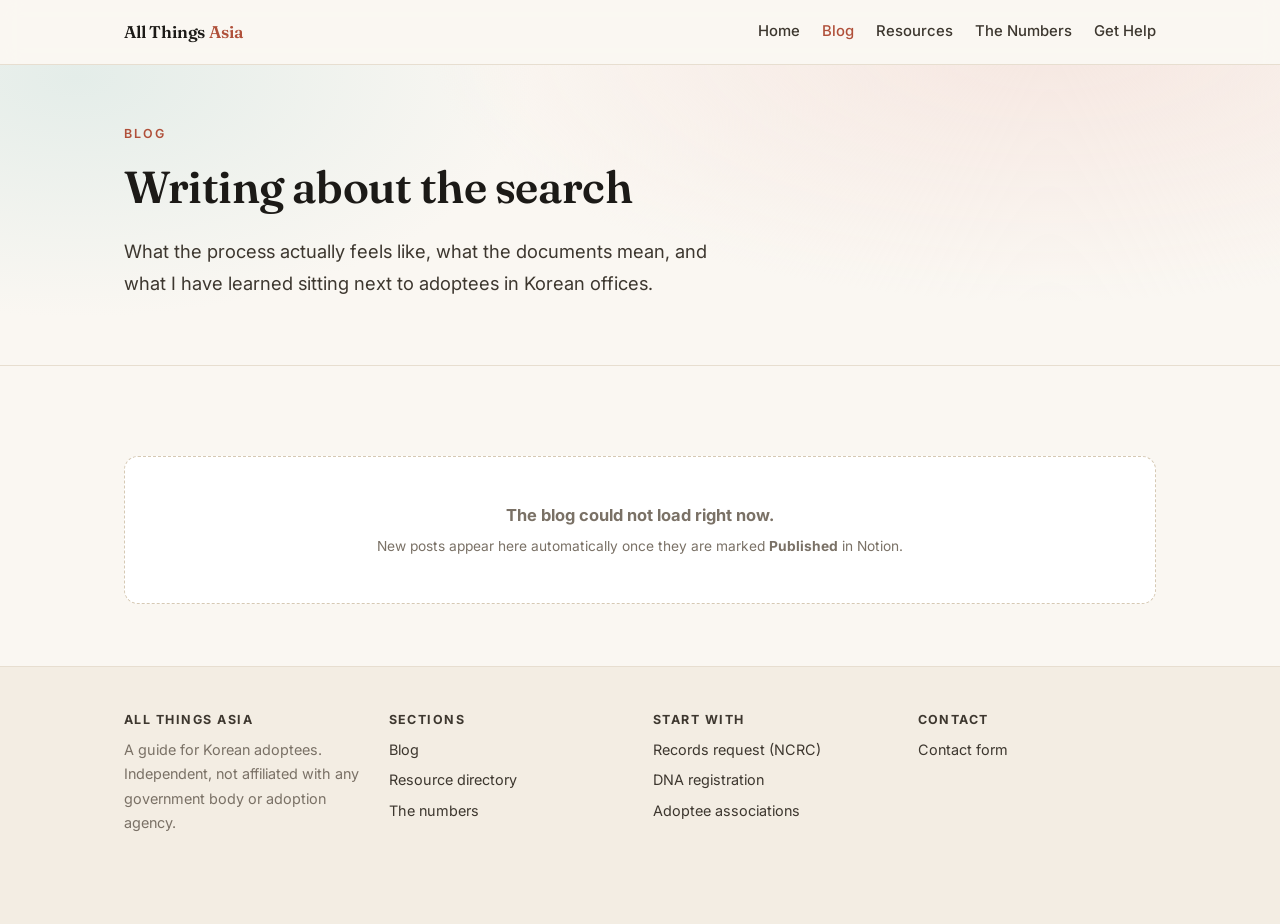
==== blog.html @ e03f9c7b "All Things Asia: Notion-powered blog, resource directory, adoption statistics" ====
<!doctype html>
<html lang="en">
<head>
<meta charset="utf-8">
<meta name="viewport" content="width=device-width,initial-scale=1">
<title>Blog — All Things Asia</title>
<meta name="description" content="Notes on searching for Korean birth family, on paperwork, and on coming back to Korea.">
<link rel="preconnect" href="https://fonts.googleapis.com">
<link rel="preconnect" href="https://fonts.gstatic.com" crossorigin>
<link href="https://fonts.googleapis.com/css2?family=Fraunces:opsz,wght@9..144,400;9..144,600&family=Inter:wght@400;500;600;700&display=swap" rel="stylesheet">
<link rel="stylesheet" href="assets/site.css">
</head>
<body>

<header class="site">
  <div class="wrap bar">
    <a class="brand" href="index.html">All Things <span>Asia</span></a>
    <nav class="main">
      <a href="index.html">Home</a>
      <a href="blog.html" class="on">Blog</a>
      <a href="resources.html">Resources</a>
      <a href="stats.html">The Numbers</a>
      <a href="resources.html#help">Get Help</a>
    </nav>
  </div>
</header>

<div class="hero" style="padding:58px 0 46px">
  <div class="wrap">
    <div class="kicker">Blog</div>
    <h1 style="font-size:clamp(1.9rem,4vw,2.8rem)">Writing about the search</h1>
    <p class="lede" style="max-width:600px">What the process actually feels like, what the documents mean, and what I have learned sitting next to adoptees in Korean offices.</p>
  </div>
</div>

<section>
  <div class="wrap">
    <div id="filters" class="filters"></div>
    <div id="list" class="posts">
      <div class="post-card"><div class="body"><div class="skel" style="width:40%"></div><div class="skel" style="width:90%;height:22px"></div><div class="skel"></div><div class="skel" style="width:70%"></div></div></div>
      <div class="post-card"><div class="body"><div class="skel" style="width:40%"></div><div class="skel" style="width:90%;height:22px"></div><div class="skel"></div><div class="skel" style="width:70%"></div></div></div>
      <div class="post-card"><div class="body"><div class="skel" style="width:40%"></div><div class="skel" style="width:90%;height:22px"></div><div class="skel"></div><div class="skel" style="width:70%"></div></div></div>
    </div>
  </div>
</section>

<footer class="site">
  <div class="wrap">
    <div class="cols">
      <div><h4>All Things Asia</h4><p style="margin:0">A guide for Korean adoptees. Independent, not affiliated with any government body or adoption agency.</p></div>
      <div><h4>Sections</h4><ul><li><a href="blog.html">Blog</a></li><li><a href="resources.html">Resource directory</a></li><li><a href="stats.html">The numbers</a></li></ul></div>
      <div><h4>Start with</h4><ul><li><a href="resources.html#records">Records request (NCRC)</a></li><li><a href="resources.html#dna">DNA registration</a></li><li><a href="resources.html#orgs">Adoptee associations</a></li></ul></div>
      <div><h4>Contact</h4><ul><li><a href="https://forms.gle/z9WPkE3ZgyWG4sxg8" target="_blank" rel="noopener">Contact form</a></li></ul></div>
    </div>
  </div>
</footer>

<script src="assets/site.js"></script>
<script>ATA.renderBlog('#list', '#filters');</script>
</body>
</html>
---- assets/site.css ----
/* All Things Asia — Korean Adoptee Hub */
:root{
  --ink:#1c1a17; --ink-2:#3d372f; --muted:#7a7166;
  --paper:#faf7f2; --paper-2:#f3ede3; --card:#ffffff;
  --line:#e7ded0; --line-2:#d6c9b4;
  --accent:#b0503a; --accent-soft:#f6e7e1;
  --green:#2f5d50; --green-soft:#e4ede9;
  --radius:14px;
  --serif:"Fraunces",Georgia,"Times New Roman",serif;
  --sans:"Inter",-apple-system,BlinkMacSystemFont,"Segoe UI",Roboto,sans-serif;
}
*{box-sizing:border-box}
html{scroll-behavior:smooth}
body{
  margin:0;background:var(--paper);color:var(--ink);
  font-family:var(--sans);font-size:16.5px;line-height:1.7;
  -webkit-font-smoothing:antialiased;
}
a{color:var(--accent);text-decoration:none}
a:hover{text-decoration:underline}
img{max-width:100%;display:block}
.wrap{max-width:1080px;margin:0 auto;padding:0 24px}
.narrow{max-width:760px}

h1,h2,h3,h4{font-family:var(--serif);font-weight:600;line-height:1.2;margin:0 0 .5em;letter-spacing:-.01em}
h1{font-size:clamp(2.1rem,5vw,3.4rem)}
h2{font-size:clamp(1.5rem,3vw,2.1rem)}
h3{font-size:1.2rem}
p{margin:0 0 1.1em}
.lede{font-size:1.15rem;color:var(--ink-2)}
.muted{color:var(--muted)}
.small{font-size:.86rem}
.center{text-align:center}

/* ---------- header ---------- */
header.site{
  position:sticky;top:0;z-index:50;
  background:rgba(250,247,242,.88);backdrop-filter:blur(10px);
  border-bottom:1px solid var(--line);
}
header.site .bar{display:flex;align-items:center;gap:28px;height:64px}
.brand{font-family:var(--serif);font-weight:600;font-size:1.06rem;color:var(--ink);letter-spacing:-.01em;white-space:nowrap}
.brand:hover{text-decoration:none}
.brand span{color:var(--accent)}
nav.main{margin-left:auto;display:flex;gap:22px;flex-wrap:wrap}
nav.main a{color:var(--ink-2);font-size:.93rem;font-weight:500}
nav.main a.on{color:var(--accent)}
.navtoggle{display:none}

/* ---------- hero ---------- */
.hero{padding:76px 0 60px;border-bottom:1px solid var(--line);background:
  radial-gradient(1000px 420px at 82% -8%, var(--accent-soft) 0%, transparent 62%),
  radial-gradient(760px 400px at 6% 4%, var(--green-soft) 0%, transparent 60%);}
.hero .kicker{font-size:.78rem;letter-spacing:.16em;text-transform:uppercase;color:var(--accent);font-weight:600;margin-bottom:16px}
.hero p.lede{max-width:620px}
.cta{display:flex;gap:12px;flex-wrap:wrap;margin-top:26px}
.btn{display:inline-block;padding:12px 22px;border-radius:999px;font-weight:600;font-size:.95rem;border:1px solid transparent;cursor:pointer}
.btn-p{background:var(--ink);color:#fff}
.btn-p:hover{background:var(--accent);text-decoration:none}
.btn-s{background:transparent;color:var(--ink);border-color:var(--line-2)}
.btn-s:hover{border-color:var(--ink);text-decoration:none}

/* ---------- sections ---------- */
section{padding:62px 0}
section.alt{background:var(--paper-2);border-top:1px solid var(--line);border-bottom:1px solid var(--line)}
.sechead{margin-bottom:34px}
.sechead .kicker{font-size:.76rem;letter-spacing:.15em;text-transform:uppercase;color:var(--muted);font-weight:600;margin-bottom:10px}

/* ---------- grid + cards ---------- */
.grid{display:grid;gap:18px}
.g2{grid-template-columns:repeat(auto-fit,minmax(300px,1fr))}
.g3{grid-template-columns:repeat(auto-fit,minmax(250px,1fr))}
.g4{grid-template-columns:repeat(auto-fit,minmax(200px,1fr))}
.card{background:var(--card);border:1px solid var(--line);border-radius:var(--radius);padding:22px}
.card h3{margin-bottom:.35em}
.card p{margin-bottom:.6em;font-size:.94rem;color:var(--ink-2)}
.card p:last-child{margin-bottom:0}

/* stat tiles */
.stat{background:var(--card);border:1px solid var(--line);border-radius:var(--radius);padding:20px}
.stat .n{font-family:var(--serif);font-size:2.1rem;font-weight:600;line-height:1;letter-spacing:-.02em}
.stat .l{font-size:.84rem;color:var(--muted);margin-top:8px}
.stat .s{font-size:.78rem;color:var(--muted);margin-top:4px;opacity:.85}

/* step list */
ol.steps{list-style:none;counter-reset:s;padding:0;margin:0;display:grid;gap:14px}
ol.steps li{counter-increment:s;position:relative;padding:18px 20px 18px 62px;background:var(--card);border:1px solid var(--line);border-radius:var(--radius)}
ol.steps li::before{
  content:counter(s);position:absolute;left:18px;top:18px;width:30px;height:30px;border-radius:50%;
  background:var(--accent);color:#fff;font-weight:700;font-size:.9rem;display:grid;place-items:center;font-family:var(--sans)
}
ol.steps b{display:block;font-family:var(--serif);font-size:1.05rem;margin-bottom:2px}
ol.steps p{font-size:.93rem;margin:0;color:var(--ink-2)}

/* ---------- resource entries ---------- */
.res{border:1px solid var(--line);border-radius:var(--radius);background:var(--card);padding:20px 22px;margin-bottom:14px}
.res .top{display:flex;align-items:baseline;gap:10px;flex-wrap:wrap;margin-bottom:6px}
.res .name{font-family:var(--serif);font-size:1.13rem;font-weight:600}
.res .kr{font-size:.85rem;color:var(--muted)}
.res p{font-size:.94rem;margin:0 0 10px;color:var(--ink-2)}
.res .meta{display:flex;gap:8px;flex-wrap:wrap;align-items:center}
.tag{display:inline-block;font-size:.73rem;font-weight:600;letter-spacing:.03em;padding:3px 10px;border-radius:999px;background:var(--paper-2);color:var(--ink-2);border:1px solid var(--line)}
.tag.free{background:var(--green-soft);color:var(--green);border-color:#cadbd4}
.tag.paid{background:#fdf3e3;color:#8a5a18;border-color:#f0dcb8}
.tag.official{background:#e8eefb;color:#2b4a86;border-color:#cddaf2}
.res a.go{font-size:.88rem;font-weight:600}
.note{background:var(--accent-soft);border-left:3px solid var(--accent);border-radius:8px;padding:14px 18px;font-size:.92rem;margin:0 0 22px}
.note b{font-family:var(--serif)}

/* anchor nav */
.anchors{display:flex;gap:10px;flex-wrap:wrap;margin:26px 0 0}
.anchors a{font-size:.88rem;font-weight:600;padding:8px 15px;border:1px solid var(--line-2);border-radius:999px;color:var(--ink-2);background:var(--card)}
.anchors a:hover{border-color:var(--ink);text-decoration:none}

/* ---------- blog ---------- */
.posts{display:grid;gap:20px;grid-template-columns:repeat(auto-fill,minmax(300px,1fr))}
.post-card{background:var(--card);border:1px solid var(--line);border-radius:var(--radius);overflow:hidden;display:flex;flex-direction:column}
.post-card .thumb{aspect-ratio:16/9;background:var(--paper-2) center/cover no-repeat}
.post-card .body{padding:20px;display:flex;flex-direction:column;flex:1}
.post-card .cat{font-size:.72rem;letter-spacing:.11em;text-transform:uppercase;color:var(--accent);font-weight:700;margin-bottom:8px}
.post-card h3{font-size:1.16rem;margin-bottom:.4em}
.post-card h3 a{color:var(--ink)}
.post-card .ex{font-size:.92rem;color:var(--ink-2);flex:1}
.post-card .date{font-size:.8rem;color:var(--muted);margin-top:14px}
.empty{border:1px dashed var(--line-2);border-radius:var(--radius);padding:44px 28px;text-align:center;color:var(--muted);background:var(--card)}
.filters{display:flex;gap:9px;flex-wrap:wrap;margin-bottom:28px}
.filters button{font:inherit;font-size:.87rem;font-weight:600;padding:7px 15px;border-radius:999px;border:1px solid var(--line-2);background:var(--card);color:var(--ink-2);cursor:pointer}
.filters button.on{background:var(--ink);color:#fff;border-color:var(--ink)}

/* article */
article.post{padding:52px 0 70px}
article.post .ph{margin-bottom:34px}
article.post h1{margin-bottom:.3em}
article.post .pmeta{font-size:.9rem;color:var(--muted)}
.prose{font-size:1.06rem;line-height:1.82}
.prose h2{margin-top:2em;font-size:1.6rem}
.prose h3{margin-top:1.7em;font-size:1.22rem}
.prose ul,.prose ol{padding-left:1.3em;margin:0 0 1.1em}
.prose li{margin-bottom:.4em}
.prose blockquote{margin:1.6em 0;padding:4px 0 4px 20px;border-left:3px solid var(--accent);color:var(--ink-2);font-style:italic}
.prose img{border-radius:var(--radius);margin:1.6em 0}
.prose hr{border:0;border-top:1px solid var(--line);margin:2.2em 0}
.prose pre{background:#1c1a17;color:#f5efe6;padding:16px 18px;border-radius:10px;overflow-x:auto;font-size:.88rem}
.prose code{background:var(--paper-2);padding:2px 6px;border-radius:5px;font-size:.9em}
.prose pre code{background:none;padding:0}
.prose .callout{display:flex;gap:12px;background:var(--paper-2);border:1px solid var(--line);border-radius:10px;padding:16px 18px;margin:1.4em 0;font-size:.98rem}
.prose .todo{list-style:none;padding-left:0}
.skel{height:16px;border-radius:6px;background:linear-gradient(90deg,var(--paper-2),#fff,var(--paper-2));background-size:200% 100%;animation:sh 1.3s infinite;margin-bottom:10px}
@keyframes sh{0%{background-position:200% 0}100%{background-position:-200% 0}}

/* ---------- chart ---------- */
.chartbox{background:var(--card);border:1px solid var(--line);border-radius:var(--radius);padding:24px;margin-bottom:20px}
.chartbox h3{margin-bottom:.2em}
.chartbox .cap{font-size:.84rem;color:var(--muted);margin-bottom:16px}
table.data{width:100%;border-collapse:collapse;font-size:.88rem}
table.data th,table.data td{padding:8px 10px;border-bottom:1px solid var(--line);text-align:right}
table.data th:first-child,table.data td:first-child{text-align:left}
table.data thead th{font-size:.76rem;letter-spacing:.06em;text-transform:uppercase;color:var(--muted);font-weight:600}
.tscroll{overflow-x:auto}

/* ---------- footer ---------- */
footer.site{border-top:1px solid var(--line);padding:46px 0 60px;background:var(--paper-2);font-size:.9rem;color:var(--muted)}
footer.site .cols{display:grid;gap:26px;grid-template-columns:repeat(auto-fit,minmax(200px,1fr));margin-bottom:28px}
footer.site h4{font-size:.78rem;letter-spacing:.12em;text-transform:uppercase;color:var(--ink-2);margin-bottom:10px;font-family:var(--sans);font-weight:700}
footer.site ul{list-style:none;padding:0;margin:0}
footer.site li{margin-bottom:6px}
footer.site a{color:var(--ink-2)}

@media(max-width:720px){
  body{font-size:16px}
  nav.main{gap:14px}
  nav.main a{font-size:.86rem}
  .hero{padding:52px 0 44px}
  section{padding:46px 0}
}
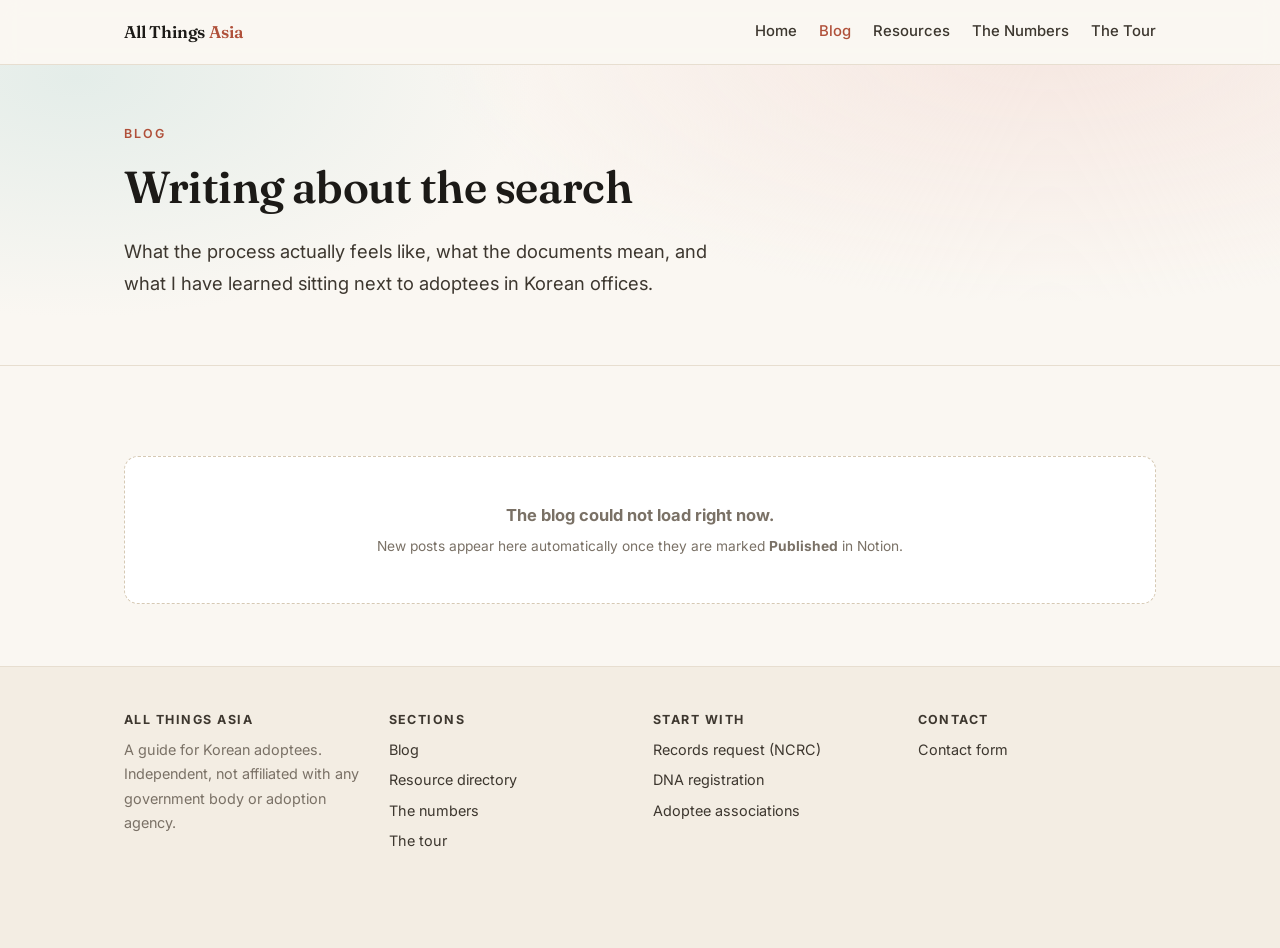
==== commit fcc2e1ba: "Add Finding Your Roots in Korea tour page; replace Get Help nav" ====
--- a/blog.html
+++ b/blog.html
@@ -20,7 +20,7 @@
       <a href="blog.html" class="on">Blog</a>
       <a href="resources.html">Resources</a>
       <a href="stats.html">The Numbers</a>
-      <a href="resources.html#help">Get Help</a>
+      <a href="tour.html">The Tour</a>
     </nav>
   </div>
 </header>
@@ -48,7 +48,7 @@
   <div class="wrap">
     <div class="cols">
       <div><h4>All Things Asia</h4><p style="margin:0">A guide for Korean adoptees. Independent, not affiliated with any government body or adoption agency.</p></div>
-      <div><h4>Sections</h4><ul><li><a href="blog.html">Blog</a></li><li><a href="resources.html">Resource directory</a></li><li><a href="stats.html">The numbers</a></li></ul></div>
+      <div><h4>Sections</h4><ul><li><a href="blog.html">Blog</a></li><li><a href="resources.html">Resource directory</a></li><li><a href="stats.html">The numbers</a></li><li><a href="tour.html">The tour</a></li></ul></div>
       <div><h4>Start with</h4><ul><li><a href="resources.html#records">Records request (NCRC)</a></li><li><a href="resources.html#dna">DNA registration</a></li><li><a href="resources.html#orgs">Adoptee associations</a></li></ul></div>
       <div><h4>Contact</h4><ul><li><a href="https://forms.gle/z9WPkE3ZgyWG4sxg8" target="_blank" rel="noopener">Contact form</a></li></ul></div>
     </div>
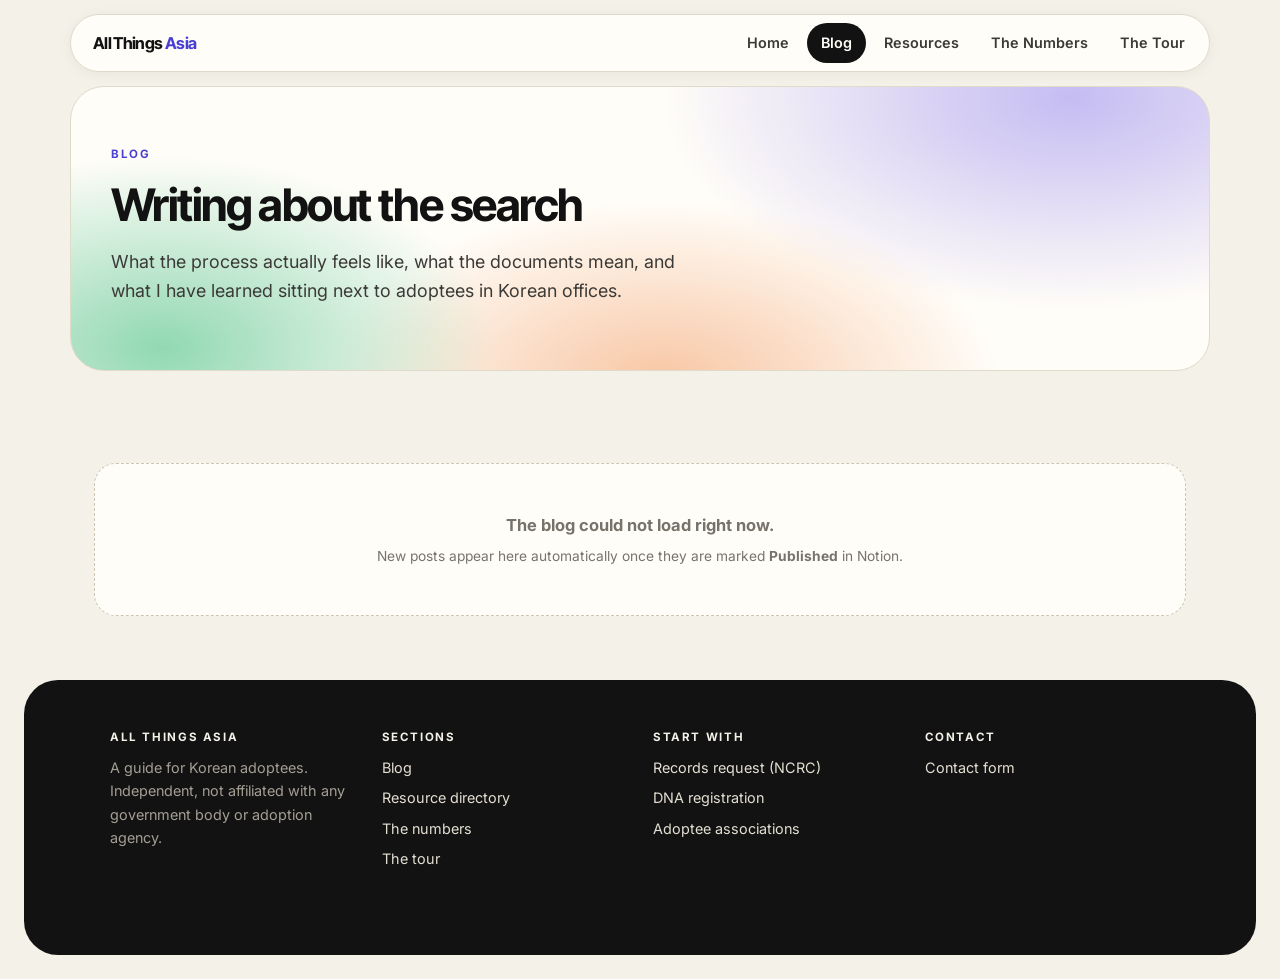
==== commit 3146d580: "Redesign: cream canvas, Inter Tight display, rounded pastel blocks, pill UI" ====
--- a/blog.html
+++ b/blog.html
@@ -7,7 +7,7 @@
 <meta name="description" content="Notes on searching for Korean birth family, on paperwork, and on coming back to Korea.">
 <link rel="preconnect" href="https://fonts.googleapis.com">
 <link rel="preconnect" href="https://fonts.gstatic.com" crossorigin>
-<link href="https://fonts.googleapis.com/css2?family=Fraunces:opsz,wght@9..144,400;9..144,600&family=Inter:wght@400;500;600;700&display=swap" rel="stylesheet">
+<link href="https://fonts.googleapis.com/css2?family=Inter+Tight:wght@500;600;700;800&family=Inter:wght@400;500;600;700&display=swap" rel="stylesheet">
 <link rel="stylesheet" href="assets/site.css">
 </head>
 <body>
--- a/assets/site.css
+++ b/assets/site.css
@@ -1,175 +1,238 @@
-/* All Things Asia — Korean Adoptee Hub */
+/* All Things Asia — Korean Adoptee Hub
+   Design: cream canvas, tight bold grotesk, rounded pastel blocks, pill buttons. */
 :root{
-  --ink:#1c1a17; --ink-2:#3d372f; --muted:#7a7166;
-  --paper:#faf7f2; --paper-2:#f3ede3; --card:#ffffff;
-  --line:#e7ded0; --line-2:#d6c9b4;
-  --accent:#b0503a; --accent-soft:#f6e7e1;
-  --green:#2f5d50; --green-soft:#e4ede9;
-  --radius:14px;
-  --serif:"Fraunces",Georgia,"Times New Roman",serif;
+  --ink:#121212; --ink-2:#3c3a36; --muted:#77736b;
+  --paper:#f4f1e8; --paper-2:#eae5d8; --card:#fffdf8;
+  --line:#e0dacb; --line-2:#cdc5b1;
+
+  --accent:#4a3fd4;          /* periwinkle — links & marks */
+  --accent-soft:#e7e4fb;
+
+  --sky:#a6c8f7;  --sky-ink:#153a70;
+  --mint:#91d8b2; --mint-ink:#0f4a31;
+  --lilac:#c5bcf2; --lilac-ink:#2c2073;
+  --peach:#f8c6a4; --peach-ink:#7a3c11;
+  --lemon:#f0e483; --lemon-ink:#5c4f06;
+
+  --green:#0f4a31; --green-soft:#e2f2ea;
+
+  --radius:22px;
+  --serif:"Inter Tight",-apple-system,BlinkMacSystemFont,"Helvetica Neue",Arial,sans-serif;
   --sans:"Inter",-apple-system,BlinkMacSystemFont,"Segoe UI",Roboto,sans-serif;
 }
 *{box-sizing:border-box}
 html{scroll-behavior:smooth}
 body{
   margin:0;background:var(--paper);color:var(--ink);
-  font-family:var(--sans);font-size:16.5px;line-height:1.7;
+  font-family:var(--sans);font-size:16.5px;line-height:1.62;
   -webkit-font-smoothing:antialiased;
 }
 a{color:var(--accent);text-decoration:none}
 a:hover{text-decoration:underline}
 img{max-width:100%;display:block}
-.wrap{max-width:1080px;margin:0 auto;padding:0 24px}
-.narrow{max-width:760px}
-
-h1,h2,h3,h4{font-family:var(--serif);font-weight:600;line-height:1.2;margin:0 0 .5em;letter-spacing:-.01em}
-h1{font-size:clamp(2.1rem,5vw,3.4rem)}
-h2{font-size:clamp(1.5rem,3vw,2.1rem)}
-h3{font-size:1.2rem}
-p{margin:0 0 1.1em}
-.lede{font-size:1.15rem;color:var(--ink-2)}
+.wrap{max-width:1140px;margin:0 auto;padding:0 24px}
+.narrow{max-width:780px}
+
+h1,h2,h3,h4{font-family:var(--serif);font-weight:700;line-height:1.03;margin:0 0 .45em;letter-spacing:-.035em}
+h1{font-size:clamp(2.6rem,6.4vw,4.8rem)}
+h2{font-size:clamp(1.9rem,3.8vw,2.9rem)}
+h3{font-size:1.24rem;letter-spacing:-.02em;line-height:1.18}
+p{margin:0 0 1.05em}
+.lede{font-size:1.1rem;color:var(--ink-2);line-height:1.6}
 .muted{color:var(--muted)}
 .small{font-size:.86rem}
 .center{text-align:center}
-
-/* ---------- header ---------- */
-header.site{
-  position:sticky;top:0;z-index:50;
-  background:rgba(250,247,242,.88);backdrop-filter:blur(10px);
-  border-bottom:1px solid var(--line);
-}
-header.site .bar{display:flex;align-items:center;gap:28px;height:64px}
-.brand{font-family:var(--serif);font-weight:600;font-size:1.06rem;color:var(--ink);letter-spacing:-.01em;white-space:nowrap}
+.kicker{font-size:.72rem;letter-spacing:.14em;text-transform:uppercase;font-weight:700}
+
+/* ---------- header: floating pill ---------- */
+header.site{position:sticky;top:0;z-index:60;background:transparent;padding:14px 0 0;border:0}
+header.site .bar{
+  display:flex;align-items:center;gap:24px;height:58px;
+  background:var(--card);border:1px solid var(--line);
+  border-radius:999px;padding:0 10px 0 22px;
+  box-shadow:0 2px 14px rgba(18,18,18,.05);
+}
+.brand{font-family:var(--serif);font-weight:700;font-size:1.02rem;color:var(--ink);letter-spacing:-.04em;white-space:nowrap}
 .brand:hover{text-decoration:none}
 .brand span{color:var(--accent)}
-nav.main{margin-left:auto;display:flex;gap:22px;flex-wrap:wrap}
-nav.main a{color:var(--ink-2);font-size:.93rem;font-weight:500}
-nav.main a.on{color:var(--accent)}
-.navtoggle{display:none}
+nav.main{margin-left:auto;display:flex;gap:4px;flex-wrap:wrap;align-items:center}
+nav.main a{color:var(--ink-2);font-size:.9rem;font-weight:600;padding:8px 14px;border-radius:999px}
+nav.main a:hover{text-decoration:none;background:var(--paper-2)}
+nav.main a.on{background:var(--ink);color:var(--card)}
 
 /* ---------- hero ---------- */
-.hero{padding:76px 0 60px;border-bottom:1px solid var(--line);background:
-  radial-gradient(1000px 420px at 82% -8%, var(--accent-soft) 0%, transparent 62%),
-  radial-gradient(760px 400px at 6% 4%, var(--green-soft) 0%, transparent 60%);}
-.hero .kicker{font-size:.78rem;letter-spacing:.16em;text-transform:uppercase;color:var(--accent);font-weight:600;margin-bottom:16px}
-.hero p.lede{max-width:620px}
-.cta{display:flex;gap:12px;flex-wrap:wrap;margin-top:26px}
-.btn{display:inline-block;padding:12px 22px;border-radius:999px;font-weight:600;font-size:.95rem;border:1px solid transparent;cursor:pointer}
-.btn-p{background:var(--ink);color:#fff}
+.hero{
+  padding:64px 0 58px;margin:14px auto 0;
+  border-radius:34px;
+  background:
+    radial-gradient(620px 320px at 88% 4%, var(--lilac) 0%, transparent 66%),
+    radial-gradient(520px 300px at 8% 92%, var(--mint) 0%, transparent 64%),
+    radial-gradient(560px 300px at 52% 104%, var(--peach) 0%, transparent 60%),
+    var(--card);
+  max-width:1140px;
+  border:1px solid var(--line);
+}
+.hero > .wrap{padding-left:40px;padding-right:40px;max-width:none}
+.hero .kicker{color:var(--accent);margin-bottom:18px}
+.hero p.lede{max-width:600px;font-size:1.12rem}
+.cta{display:flex;gap:10px;flex-wrap:wrap;margin-top:28px}
+.btn{display:inline-flex;align-items:center;gap:8px;padding:13px 24px;border-radius:999px;font-weight:600;font-size:.94rem;border:1.5px solid transparent;cursor:pointer;transition:background .15s,color .15s,border-color .15s}
+.btn-p{background:var(--ink);color:var(--card)}
 .btn-p:hover{background:var(--accent);text-decoration:none}
-.btn-s{background:transparent;color:var(--ink);border-color:var(--line-2)}
-.btn-s:hover{border-color:var(--ink);text-decoration:none}
+.btn-s{background:transparent;color:var(--ink);border-color:var(--ink)}
+.btn-s:hover{background:var(--ink);color:var(--card);text-decoration:none}
 
 /* ---------- sections ---------- */
-section{padding:62px 0}
-section.alt{background:var(--paper-2);border-top:1px solid var(--line);border-bottom:1px solid var(--line)}
-.sechead{margin-bottom:34px}
-.sechead .kicker{font-size:.76rem;letter-spacing:.15em;text-transform:uppercase;color:var(--muted);font-weight:600;margin-bottom:10px}
+section{padding:64px 0}
+section.alt{background:var(--paper-2)}
+.sechead{margin-bottom:34px;max-width:720px}
+.sechead .kicker{color:var(--muted);margin-bottom:12px}
 
 /* ---------- grid + cards ---------- */
-.grid{display:grid;gap:18px}
+.grid{display:grid;gap:14px}
 .g2{grid-template-columns:repeat(auto-fit,minmax(300px,1fr))}
-.g3{grid-template-columns:repeat(auto-fit,minmax(250px,1fr))}
-.g4{grid-template-columns:repeat(auto-fit,minmax(200px,1fr))}
-.card{background:var(--card);border:1px solid var(--line);border-radius:var(--radius);padding:22px}
-.card h3{margin-bottom:.35em}
-.card p{margin-bottom:.6em;font-size:.94rem;color:var(--ink-2)}
+.g3{grid-template-columns:repeat(auto-fit,minmax(252px,1fr))}
+.g4{grid-template-columns:repeat(auto-fit,minmax(198px,1fr))}
+.card{background:var(--card);border:1px solid var(--line);border-radius:var(--radius);padding:26px 24px}
+.card h3{margin-bottom:.4em}
+.card p{margin-bottom:.7em;font-size:.93rem;color:var(--ink-2)}
 .card p:last-child{margin-bottom:0}
+.card .go{font-weight:700;font-size:.89rem}
+
+/* pastel cycling for resource cards */
+.grid.g3 > .card{border-color:transparent}
+.grid.g3 > .card:nth-child(5n+1){background:var(--sky)}
+.grid.g3 > .card:nth-child(5n+2){background:var(--mint)}
+.grid.g3 > .card:nth-child(5n+3){background:var(--lilac)}
+.grid.g3 > .card:nth-child(5n+4){background:var(--peach)}
+.grid.g3 > .card:nth-child(5n+5){background:var(--lemon)}
+.grid.g3 > .card p{color:rgba(18,18,18,.74)}
+.grid.g3 > .card .go{color:var(--ink)}
 
 /* stat tiles */
-.stat{background:var(--card);border:1px solid var(--line);border-radius:var(--radius);padding:20px}
-.stat .n{font-family:var(--serif);font-size:2.1rem;font-weight:600;line-height:1;letter-spacing:-.02em}
-.stat .l{font-size:.84rem;color:var(--muted);margin-top:8px}
-.stat .s{font-size:.78rem;color:var(--muted);margin-top:4px;opacity:.85}
+.stat{background:var(--card);border:1px solid var(--line);border-radius:var(--radius);padding:24px 22px}
+.stat .n{font-family:var(--serif);font-size:2.5rem;font-weight:700;line-height:.98;letter-spacing:-.045em}
+.stat .l{font-size:.85rem;color:var(--ink-2);margin-top:12px;font-weight:600;line-height:1.35}
+.stat .s{font-size:.78rem;color:var(--muted);margin-top:6px;line-height:1.35}
+.grid.g4 > .stat{border-color:transparent}
+.grid.g4 > .stat:nth-child(4n+1){background:var(--sky)}
+.grid.g4 > .stat:nth-child(4n+2){background:var(--mint)}
+.grid.g4 > .stat:nth-child(4n+3){background:var(--lilac)}
+.grid.g4 > .stat:nth-child(4n+4){background:var(--peach)}
+.grid.g4 > .stat .l{color:rgba(18,18,18,.8)}
+.grid.g4 > .stat .s{color:rgba(18,18,18,.56)}
+.grid.g3 > .stat{background:var(--card);border-color:var(--line)}
 
 /* step list */
-ol.steps{list-style:none;counter-reset:s;padding:0;margin:0;display:grid;gap:14px}
-ol.steps li{counter-increment:s;position:relative;padding:18px 20px 18px 62px;background:var(--card);border:1px solid var(--line);border-radius:var(--radius)}
+ol.steps{list-style:none;counter-reset:s;padding:0;margin:0;display:grid;gap:10px}
+ol.steps li{counter-increment:s;position:relative;padding:24px 26px 24px 78px;background:var(--card);border:1px solid var(--line);border-radius:var(--radius)}
 ol.steps li::before{
-  content:counter(s);position:absolute;left:18px;top:18px;width:30px;height:30px;border-radius:50%;
-  background:var(--accent);color:#fff;font-weight:700;font-size:.9rem;display:grid;place-items:center;font-family:var(--sans)
-}
-ol.steps b{display:block;font-family:var(--serif);font-size:1.05rem;margin-bottom:2px}
-ol.steps p{font-size:.93rem;margin:0;color:var(--ink-2)}
+  content:counter(s);position:absolute;left:24px;top:22px;width:36px;height:36px;border-radius:50%;
+  background:var(--ink);color:var(--card);font-weight:700;font-size:.95rem;display:grid;place-items:center;font-family:var(--serif)
+}
+ol.steps li:nth-child(5n+1)::before{background:var(--sky);color:var(--sky-ink)}
+ol.steps li:nth-child(5n+2)::before{background:var(--mint);color:var(--mint-ink)}
+ol.steps li:nth-child(5n+3)::before{background:var(--lilac);color:var(--lilac-ink)}
+ol.steps li:nth-child(5n+4)::before{background:var(--peach);color:var(--peach-ink)}
+ol.steps li:nth-child(5n+5)::before{background:var(--lemon);color:var(--lemon-ink)}
+ol.steps b{display:block;font-family:var(--serif);font-size:1.18rem;font-weight:700;letter-spacing:-.025em;margin-bottom:4px;line-height:1.2}
+ol.steps p{font-size:.94rem;margin:0;color:var(--ink-2)}
 
 /* ---------- resource entries ---------- */
-.res{border:1px solid var(--line);border-radius:var(--radius);background:var(--card);padding:20px 22px;margin-bottom:14px}
-.res .top{display:flex;align-items:baseline;gap:10px;flex-wrap:wrap;margin-bottom:6px}
-.res .name{font-family:var(--serif);font-size:1.13rem;font-weight:600}
-.res .kr{font-size:.85rem;color:var(--muted)}
+.res{border:1px solid var(--line);border-radius:var(--radius);background:var(--card);padding:24px 26px;margin-bottom:12px}
+.res .top{display:flex;align-items:baseline;gap:10px;flex-wrap:wrap;margin-bottom:8px}
+.res .name{font-family:var(--serif);font-size:1.25rem;font-weight:700;letter-spacing:-.025em}
+.res .kr{font-size:.84rem;color:var(--muted)}
 .res p{font-size:.94rem;margin:0 0 10px;color:var(--ink-2)}
 .res .meta{display:flex;gap:8px;flex-wrap:wrap;align-items:center}
-.tag{display:inline-block;font-size:.73rem;font-weight:600;letter-spacing:.03em;padding:3px 10px;border-radius:999px;background:var(--paper-2);color:var(--ink-2);border:1px solid var(--line)}
-.tag.free{background:var(--green-soft);color:var(--green);border-color:#cadbd4}
-.tag.paid{background:#fdf3e3;color:#8a5a18;border-color:#f0dcb8}
-.tag.official{background:#e8eefb;color:#2b4a86;border-color:#cddaf2}
-.res a.go{font-size:.88rem;font-weight:600}
-.note{background:var(--accent-soft);border-left:3px solid var(--accent);border-radius:8px;padding:14px 18px;font-size:.92rem;margin:0 0 22px}
-.note b{font-family:var(--serif)}
+.tag{display:inline-block;font-size:.72rem;font-weight:700;letter-spacing:.02em;padding:5px 12px;border-radius:999px;background:var(--paper-2);color:var(--ink-2)}
+.tag.free{background:var(--mint);color:var(--mint-ink)}
+.tag.paid{background:var(--lemon);color:var(--lemon-ink)}
+.tag.official{background:var(--sky);color:var(--sky-ink)}
+.res a.go{font-size:.88rem;font-weight:700}
+.note{background:var(--lemon);border:0;border-radius:var(--radius);padding:20px 24px;font-size:.94rem;margin:0 0 22px;color:var(--lemon-ink)}
+.note b{font-family:var(--serif);letter-spacing:-.02em}
+.note a{color:var(--lemon-ink);text-decoration:underline}
 
 /* anchor nav */
-.anchors{display:flex;gap:10px;flex-wrap:wrap;margin:26px 0 0}
-.anchors a{font-size:.88rem;font-weight:600;padding:8px 15px;border:1px solid var(--line-2);border-radius:999px;color:var(--ink-2);background:var(--card)}
-.anchors a:hover{border-color:var(--ink);text-decoration:none}
+.anchors{display:flex;gap:8px;flex-wrap:wrap;margin:28px 0 0}
+.anchors a{font-size:.87rem;font-weight:600;padding:9px 17px;border:1.5px solid var(--ink);border-radius:999px;color:var(--ink);background:transparent}
+.anchors a:hover{background:var(--ink);color:var(--card);text-decoration:none}
 
 /* ---------- blog ---------- */
-.posts{display:grid;gap:20px;grid-template-columns:repeat(auto-fill,minmax(300px,1fr))}
+.posts{display:grid;gap:16px;grid-template-columns:repeat(auto-fill,minmax(300px,1fr))}
 .post-card{background:var(--card);border:1px solid var(--line);border-radius:var(--radius);overflow:hidden;display:flex;flex-direction:column}
-.post-card .thumb{aspect-ratio:16/9;background:var(--paper-2) center/cover no-repeat}
-.post-card .body{padding:20px;display:flex;flex-direction:column;flex:1}
-.post-card .cat{font-size:.72rem;letter-spacing:.11em;text-transform:uppercase;color:var(--accent);font-weight:700;margin-bottom:8px}
-.post-card h3{font-size:1.16rem;margin-bottom:.4em}
+.post-card .thumb{aspect-ratio:16/10;background:var(--paper-2) center/cover no-repeat;margin:10px 10px 0;border-radius:15px}
+.post-card .body{padding:22px;display:flex;flex-direction:column;flex:1}
+.post-card .cat{display:inline-block;align-self:flex-start;font-size:.7rem;letter-spacing:.08em;text-transform:uppercase;font-weight:700;margin-bottom:12px;padding:5px 11px;border-radius:999px;background:var(--lilac);color:var(--lilac-ink)}
+.post-card:nth-child(4n+2) .cat{background:var(--mint);color:var(--mint-ink)}
+.post-card:nth-child(4n+3) .cat{background:var(--peach);color:var(--peach-ink)}
+.post-card:nth-child(4n+4) .cat{background:var(--sky);color:var(--sky-ink)}
+.post-card h3{font-size:1.28rem;margin-bottom:.45em}
 .post-card h3 a{color:var(--ink)}
 .post-card .ex{font-size:.92rem;color:var(--ink-2);flex:1}
-.post-card .date{font-size:.8rem;color:var(--muted);margin-top:14px}
-.empty{border:1px dashed var(--line-2);border-radius:var(--radius);padding:44px 28px;text-align:center;color:var(--muted);background:var(--card)}
-.filters{display:flex;gap:9px;flex-wrap:wrap;margin-bottom:28px}
-.filters button{font:inherit;font-size:.87rem;font-weight:600;padding:7px 15px;border-radius:999px;border:1px solid var(--line-2);background:var(--card);color:var(--ink-2);cursor:pointer}
-.filters button.on{background:var(--ink);color:#fff;border-color:var(--ink)}
+.post-card .date{font-size:.8rem;color:var(--muted);margin-top:16px}
+.empty{border:1.5px dashed var(--line-2);border-radius:var(--radius);padding:48px 28px;text-align:center;color:var(--muted);background:var(--card)}
+.filters{display:flex;gap:8px;flex-wrap:wrap;margin-bottom:28px}
+.filters button{font:inherit;font-size:.87rem;font-weight:600;padding:9px 17px;border-radius:999px;border:1.5px solid var(--line-2);background:transparent;color:var(--ink-2);cursor:pointer}
+.filters button:hover{border-color:var(--ink)}
+.filters button.on{background:var(--ink);color:var(--card);border-color:var(--ink)}
 
 /* article */
-article.post{padding:52px 0 70px}
-article.post .ph{margin-bottom:34px}
-article.post h1{margin-bottom:.3em}
+article.post{padding:48px 0 76px}
+article.post .ph{margin-bottom:36px}
+article.post h1{font-size:clamp(2.1rem,4.6vw,3.4rem);margin-bottom:.28em}
 article.post .pmeta{font-size:.9rem;color:var(--muted)}
-.prose{font-size:1.06rem;line-height:1.82}
-.prose h2{margin-top:2em;font-size:1.6rem}
-.prose h3{margin-top:1.7em;font-size:1.22rem}
-.prose ul,.prose ol{padding-left:1.3em;margin:0 0 1.1em}
+.prose{font-size:1.07rem;line-height:1.75}
+.prose h2{margin-top:1.9em;font-size:1.75rem}
+.prose h3{margin-top:1.6em;font-size:1.26rem}
+.prose ul,.prose ol{padding-left:1.25em;margin:0 0 1.1em}
 .prose li{margin-bottom:.4em}
-.prose blockquote{margin:1.6em 0;padding:4px 0 4px 20px;border-left:3px solid var(--accent);color:var(--ink-2);font-style:italic}
+.prose blockquote{margin:1.6em 0;padding:20px 24px;border:0;border-radius:var(--radius);background:var(--lilac);color:var(--lilac-ink);font-style:normal;font-weight:500}
+.prose blockquote p:last-child{margin:0}
 .prose img{border-radius:var(--radius);margin:1.6em 0}
+.prose figure{margin:1.6em 0}
 .prose hr{border:0;border-top:1px solid var(--line);margin:2.2em 0}
-.prose pre{background:#1c1a17;color:#f5efe6;padding:16px 18px;border-radius:10px;overflow-x:auto;font-size:.88rem}
-.prose code{background:var(--paper-2);padding:2px 6px;border-radius:5px;font-size:.9em}
+.prose pre{background:var(--ink);color:#f4f1e8;padding:18px 20px;border-radius:14px;overflow-x:auto;font-size:.88rem}
+.prose code{background:var(--paper-2);padding:2px 6px;border-radius:6px;font-size:.9em}
 .prose pre code{background:none;padding:0}
-.prose .callout{display:flex;gap:12px;background:var(--paper-2);border:1px solid var(--line);border-radius:10px;padding:16px 18px;margin:1.4em 0;font-size:.98rem}
+.prose .callout{display:flex;gap:12px;background:var(--mint);color:var(--mint-ink);border:0;border-radius:var(--radius);padding:20px 22px;margin:1.5em 0;font-size:.98rem}
 .prose .todo{list-style:none;padding-left:0}
-.skel{height:16px;border-radius:6px;background:linear-gradient(90deg,var(--paper-2),#fff,var(--paper-2));background-size:200% 100%;animation:sh 1.3s infinite;margin-bottom:10px}
+.prose details{border-radius:14px;background:var(--card);padding:14px 18px;margin:1em 0}
+.skel{height:16px;border-radius:8px;background:linear-gradient(90deg,var(--paper-2),var(--card),var(--paper-2));background-size:200% 100%;animation:sh 1.3s infinite;margin-bottom:10px}
 @keyframes sh{0%{background-position:200% 0}100%{background-position:-200% 0}}
 
-/* ---------- chart ---------- */
-.chartbox{background:var(--card);border:1px solid var(--line);border-radius:var(--radius);padding:24px;margin-bottom:20px}
-.chartbox h3{margin-bottom:.2em}
-.chartbox .cap{font-size:.84rem;color:var(--muted);margin-bottom:16px}
+/* ---------- charts & tables ---------- */
+.chartbox{background:var(--card);border:1px solid var(--line);border-radius:var(--radius);padding:28px;margin-bottom:14px}
+.chartbox h3{margin-bottom:.25em}
+.chartbox .cap{font-size:.84rem;color:var(--muted);margin-bottom:18px}
 table.data{width:100%;border-collapse:collapse;font-size:.88rem}
-table.data th,table.data td{padding:8px 10px;border-bottom:1px solid var(--line);text-align:right}
+table.data th,table.data td{padding:10px 12px;border-bottom:1px solid var(--line);text-align:right}
 table.data th:first-child,table.data td:first-child{text-align:left}
-table.data thead th{font-size:.76rem;letter-spacing:.06em;text-transform:uppercase;color:var(--muted);font-weight:600}
+table.data thead th{font-size:.72rem;letter-spacing:.09em;text-transform:uppercase;color:var(--muted);font-weight:700}
 .tscroll{overflow-x:auto}
 
 /* ---------- footer ---------- */
-footer.site{border-top:1px solid var(--line);padding:46px 0 60px;background:var(--paper-2);font-size:.9rem;color:var(--muted)}
-footer.site .cols{display:grid;gap:26px;grid-template-columns:repeat(auto-fit,minmax(200px,1fr));margin-bottom:28px}
-footer.site h4{font-size:.78rem;letter-spacing:.12em;text-transform:uppercase;color:var(--ink-2);margin-bottom:10px;font-family:var(--sans);font-weight:700}
+footer.site{border:0;margin:0 24px 24px;border-radius:34px;padding:52px 0 44px;background:var(--ink);color:#b8b3a8;font-size:.9rem}
+footer.site .wrap{padding:0 40px}
+footer.site .cols{display:grid;gap:26px;grid-template-columns:repeat(auto-fit,minmax(200px,1fr));margin-bottom:34px}
+footer.site h4{font-size:.72rem;letter-spacing:.14em;text-transform:uppercase;color:#f4f1e8;margin-bottom:12px;font-family:var(--sans);font-weight:700}
 footer.site ul{list-style:none;padding:0;margin:0}
-footer.site li{margin-bottom:6px}
-footer.site a{color:var(--ink-2)}
-
+footer.site li{margin-bottom:7px}
+footer.site a{color:#e4dfd3}
+footer.site a:hover{color:var(--lemon)}
+footer.site p{color:#a49f94}
+
+@media(max-width:860px){
+  .hero > .wrap{padding-left:24px;padding-right:24px}
+  footer.site .wrap{padding:0 26px}
+}
 @media(max-width:720px){
   body{font-size:16px}
-  nav.main{gap:14px}
-  nav.main a{font-size:.86rem}
-  .hero{padding:52px 0 44px}
+  header.site .bar{height:auto;padding:10px 12px;flex-wrap:wrap;border-radius:26px}
+  nav.main{margin-left:0;width:100%}
+  nav.main a{font-size:.84rem;padding:7px 11px}
+  .hero{padding:44px 0 40px;border-radius:26px;margin-left:14px;margin-right:14px}
   section{padding:46px 0}
-}
+  footer.site{border-radius:26px;margin:0 14px 14px}
+}
